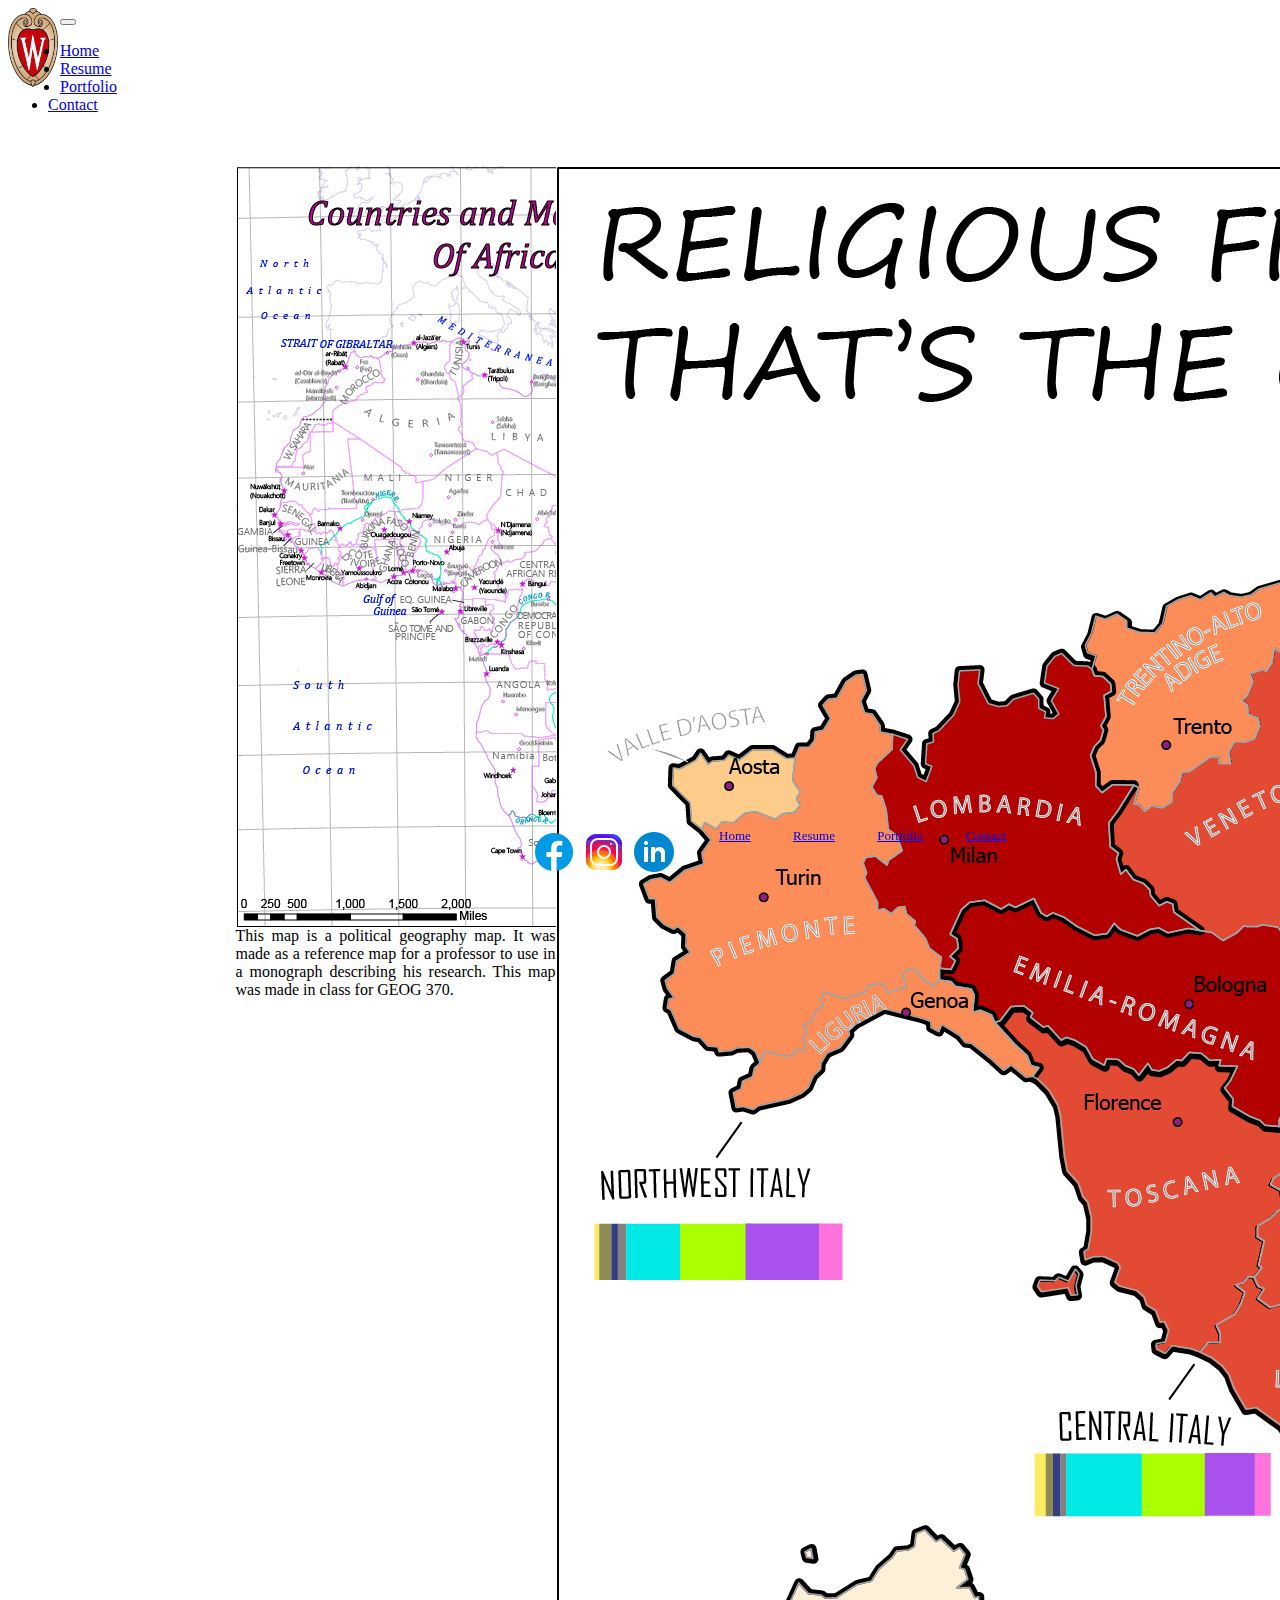
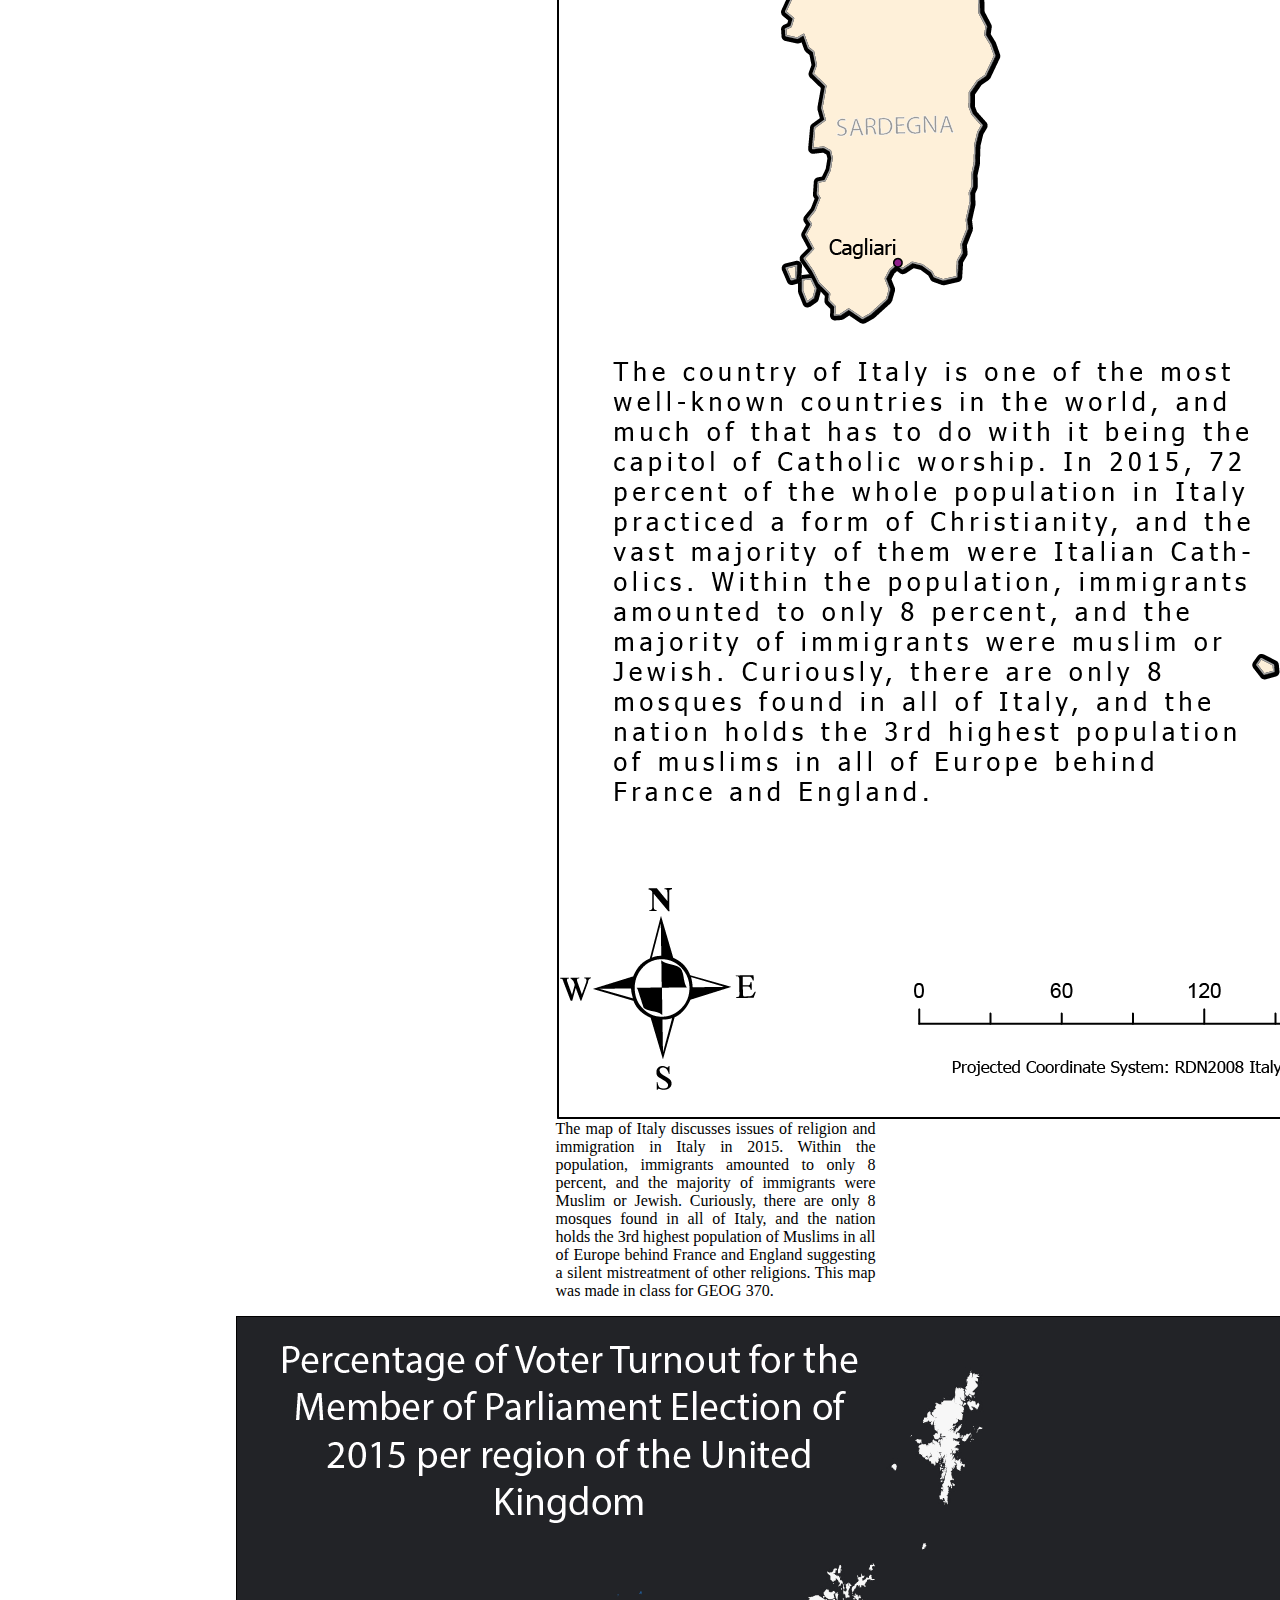
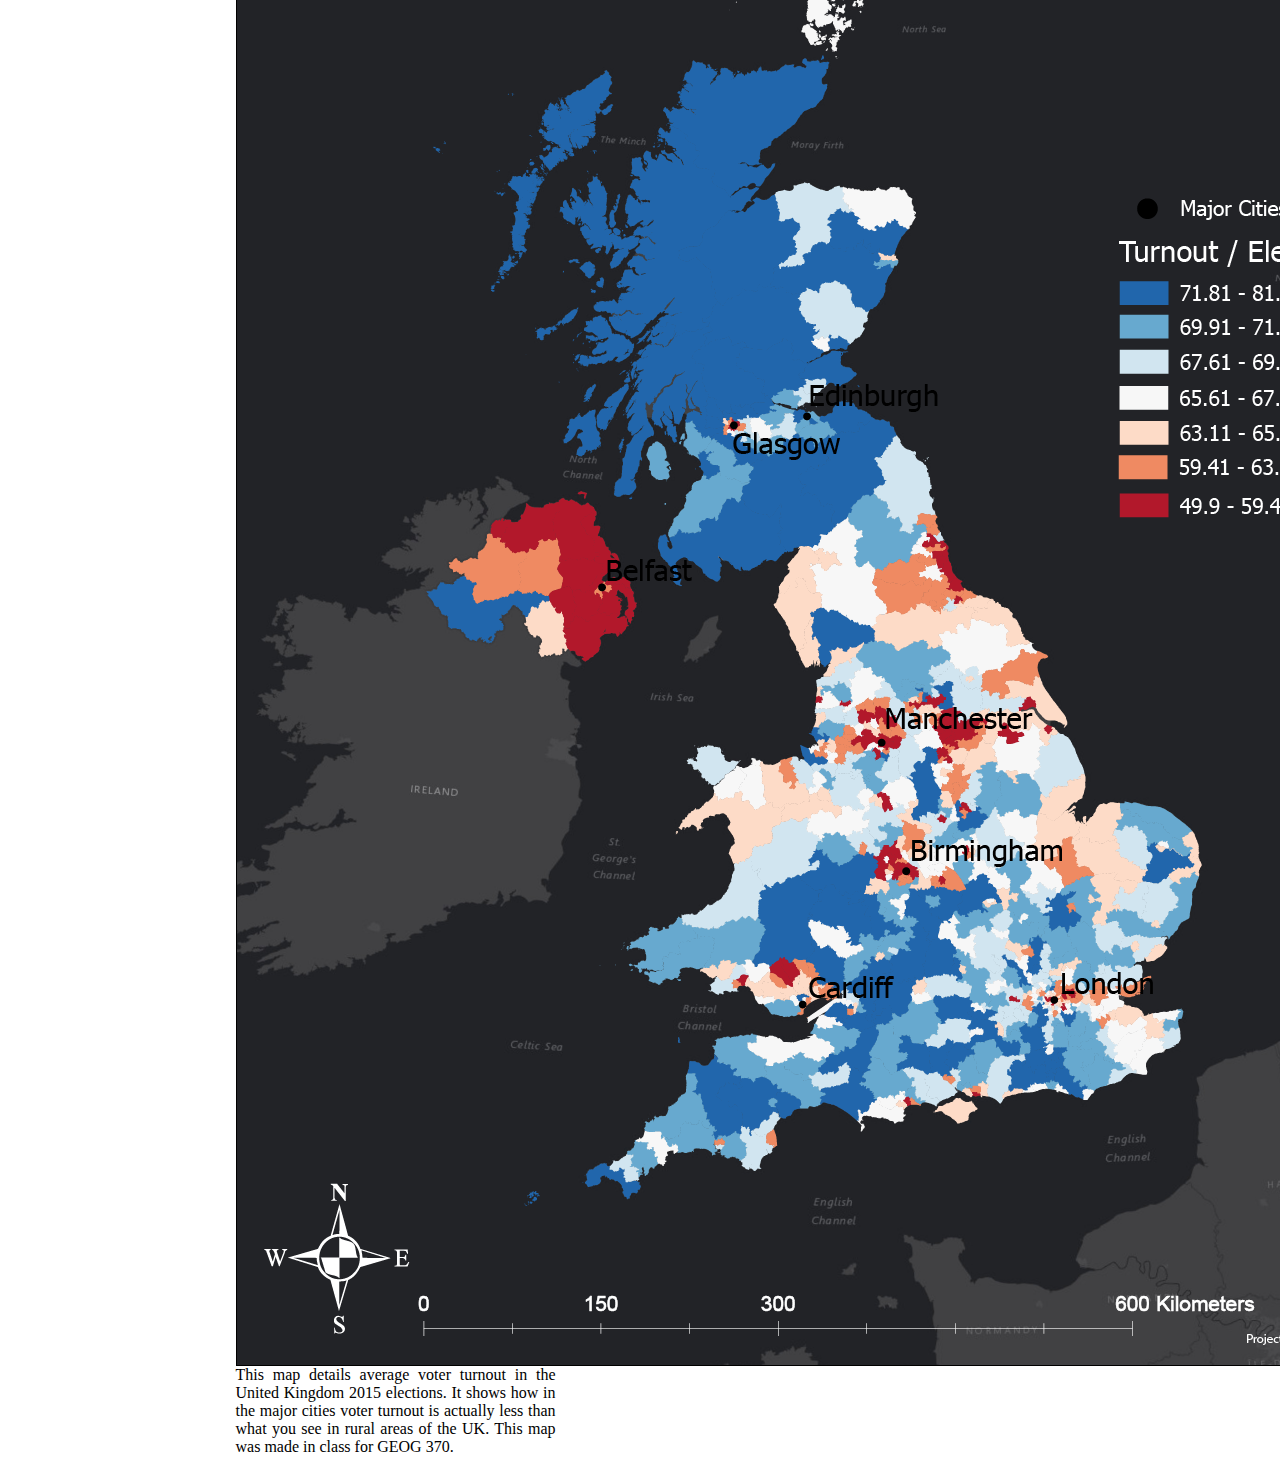
==== portfolio.html @ b7adf0a5 "Resume and contact done for the most part, portfolio still a work in progress" ====
<!doctype html>
<html lang="en">
  <head>
    <meta charset="utf-8">
    <meta name="viewport" content="width=device-width, initial-scale=1">
    <title>Simone Tripoli - Porfolio</title>
    <link href="https://cdn.jsdelivr.net/npm/bootstrap@5.2.2/dist/css/bootstrap.min.css" rel="stylesheet" integrity="sha384-Zenh87qX5JnK2Jl0vWa8Ck2rdkQ2Bzep5IDxbcnCeuOxjzrPF/et3URy9Bv1WTRi" crossorigin="anonymous">
    <link href="./css/style.css" rel="stylesheet">
  </head>
  <body>
    <script src="https://cdn.jsdelivr.net/npm/bootstrap@5.2.2/dist/js/bootstrap.bundle.min.js" integrity="sha384-OERcA2EqjJCMA+/3y+gxIOqMEjwtxJY7qPCqsdltbNJuaOe923+mo//f6V8Qbsw3" crossorigin="anonymous"></script>
    <nav class="navbar navbar-expand-lg bg-light">
        <div class="container-fluid">
          <a class="navbar-brand" href="#"><img src="./img/uwcrest.png" width="50px"></a>
          <button class="navbar-toggler" type="button" data-bs-toggle="collapse" data-bs-target="#navbarScroll" aria-controls="navbarScroll" aria-expanded="false" aria-label="Toggle navigation">
            <span class="navbar-toggler-icon"></span>
          </button>
          <div class="collapse navbar-collapse" id="navbarScroll">
            <ul class="navbar-nav me-auto my-2 my-lg-0 navbar-nav-scroll" style="--bs-scroll-height: 100px;">
              <li class="nav-item">
                <a class="nav-link" aria-current="page" href="index.html">Home</a>
              </li>
              <li class="nav-item">
                <a class="nav-link" href="resume.html">Resume</a>
              </li>
              <li class="nav-item">
                <a class="nav-link active" href="portfolio.html">Portfolio</a>
            </li>
               
                <li class="nav-item">
                    <a class="nav-link" href="contact.html">Contact</a>
                </li>
              
            </ul>
          </div>
        </div>
      </nav>
    <br /><br />
      <div class="bio-container" id="main-bio-container">
        <div class="bio-container" id="main-bio-container">
            <div class="card" id="card-africa">
                <img src="./img/Countries of Africa map.png" class="card-img-top" alt="Countries of Africa">
                <div class="card-body">
                  <p class="card-text">This map is a political geography map. It was made as a reference map for a professor to use in a monograph describing his research. This map was made in class for GEOG 370.</p>
                </div>
              </div>
              <div class="card" id="card-italy">
                <img src="./img/ItalyMap.png" class="card-img-top" alt="Map of Italy">
                <div class="card-body">
                  <p class="card-text">The map of Italy discusses issues of religion and immigration in Italy in 2015. Within the population, immigrants amounted to only 8 percent, and the majority of immigrants were Muslim or Jewish. Curiously, there are only 8 mosques found in all of Italy, and the nation holds the 3rd highest population of Muslims in all of Europe behind France and England suggesting a silent mistreatment of other religions. This map was made in class for GEOG 370.</p>
                </div>
              </div>
              <div class="card" id="card-uk">
                <img src="./img/Uk Elections 2015.png" class="card-img-top" alt="Map of UK Elections">
                <div class="card-body">
                  <p class="card-text">This map details average voter turnout in the United Kingdom 2015 elections. It shows how in the major cities voter turnout is actually less than what you see in rural areas of the UK. This map was made in class for GEOG 370.
                </p>
                </div>
              </div>
        </div>
    </div>
    <footer class="bg-light footer">
                <div class="footer-container" >
                    <a class="footer-link" href="index.html">Home</a>
                    <a class="footer-link" href="resume.html">Resume</a>
                    <a class="footer-link" href="contact.html">Portfolio</a>
                    <a class="footer-link" href="contact.html">Contact</a>
                    <img src="./img/facebook.png" href="https://www.facebook.com" alt="My Facebook">
                    <img src="./img/instagram.png" href="https://www.instagram.com" alt="My Instagram">
                    <img src="./img/linkedin.png" href="https://www.linkedin.com" alt="My LinkedIn">
                </div>
            </footer>
  </body>
</html>
---- css/style.css ----
.bio-container{
    width: 80%;
    height: 476px;
    margin: 0 10% 0 10%;
    text-align: justify;
}

img {
    float: left;
    padding-right: 2px;
}
#text-bio-container{
  padding: 0 10% 0 10%;
}

.card{
    float: left;
    width: 20rem;
}

.footer {
    position: fixed;
    bottom: 0;
    width: 100%;
    height: 100px;
  }

  .footer-container {
    margin-left: 40%;
    width: 50%;
    padding: 10px;
    font-size: small;
  }

  iframe{
    float: left;
    margin: 0 10% 0 10%;
}
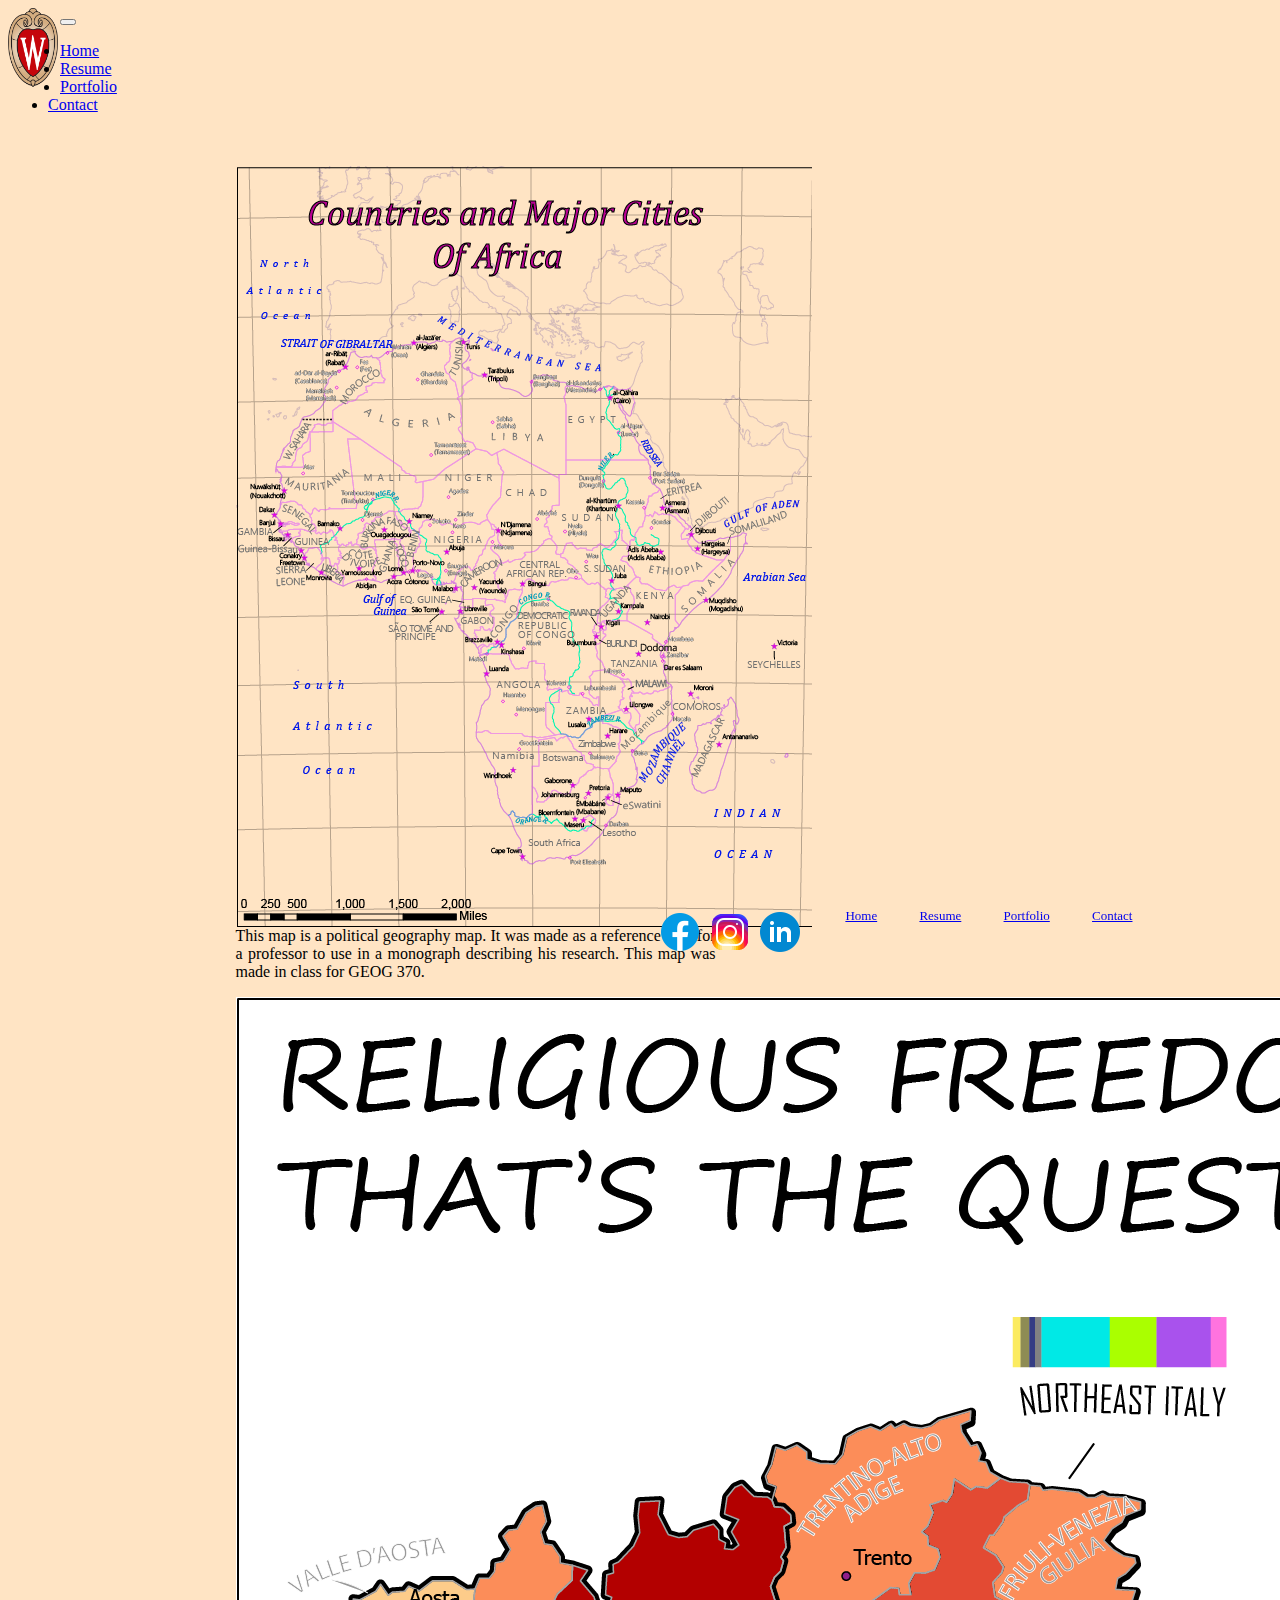
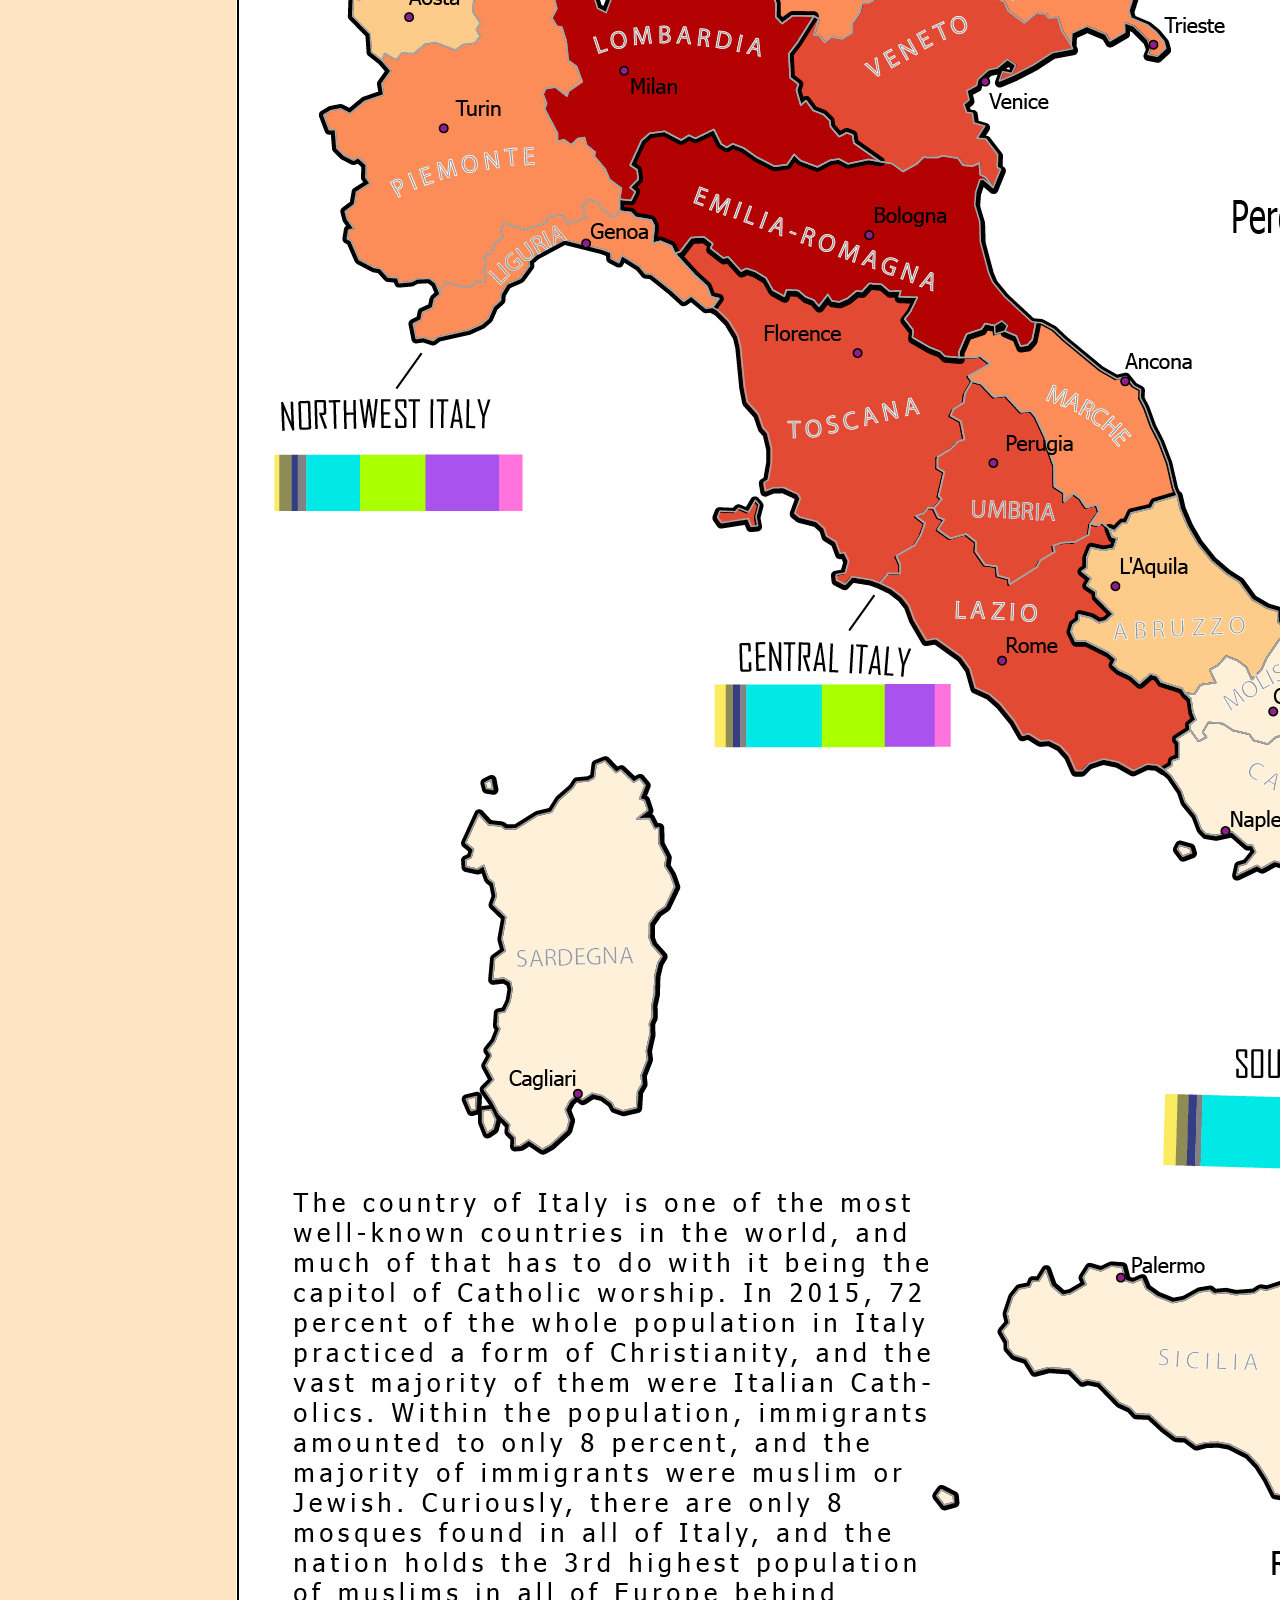
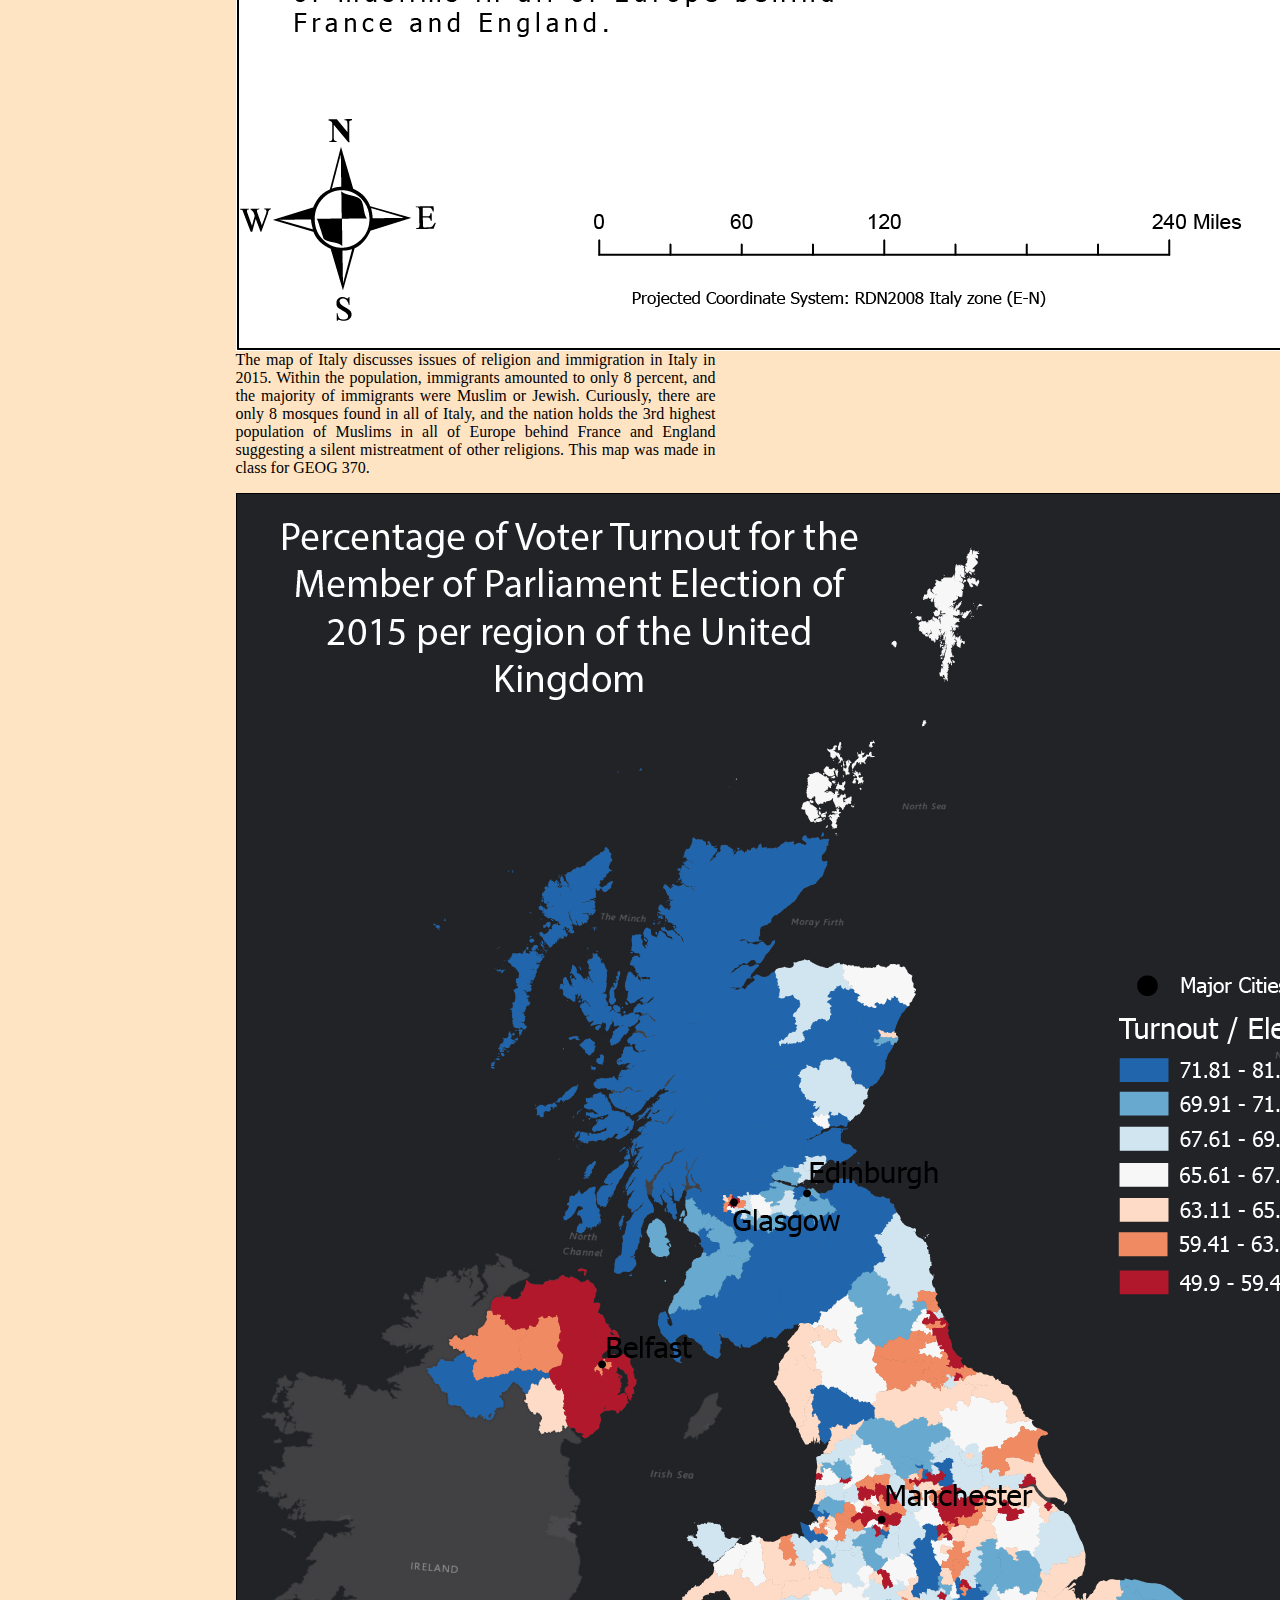
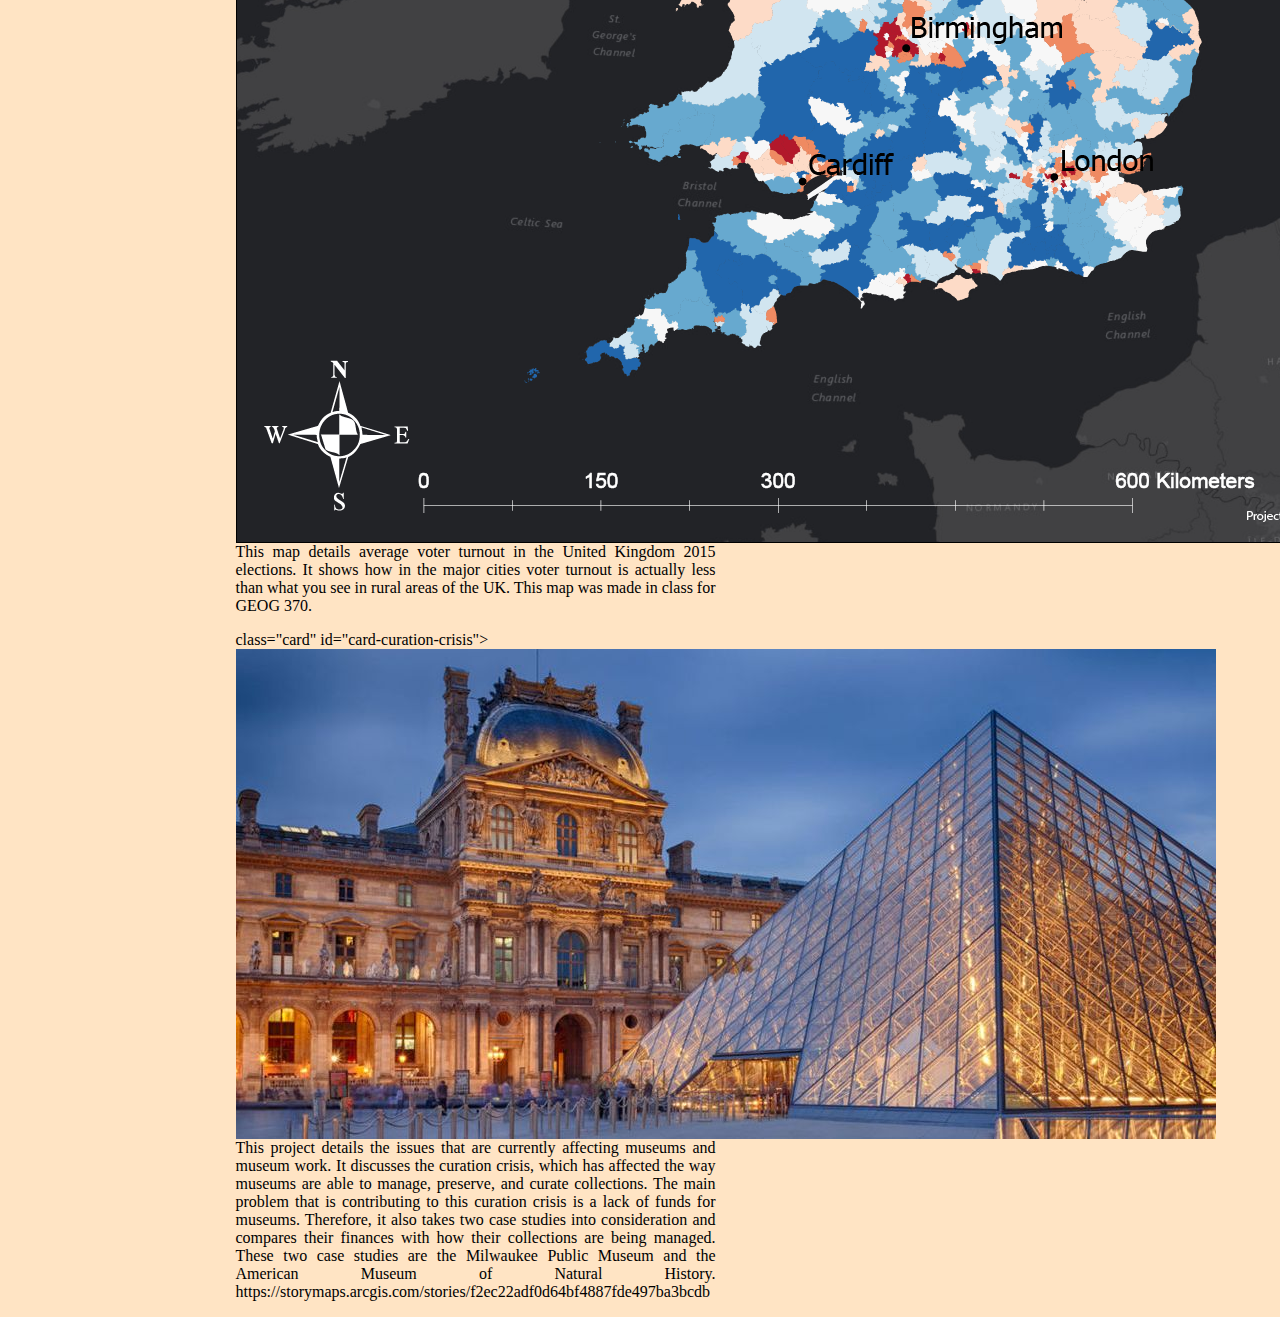
==== commit 448e7a95: "i guess i had some changes?" ====
--- a/portfolio.html
+++ b/portfolio.html
@@ -56,6 +56,12 @@
                   <p class="card-text">This map details average voter turnout in the United Kingdom 2015 elections. It shows how in the major cities voter turnout is actually less than what you see in rural areas of the UK. This map was made in class for GEOG 370.
                 </p>
                 </div>
+              <div> class="card" id="card-curation-crisis">
+                <img src="./img/the louvre.jpeg" class="card-img-top" alt="curation crisis">
+                <div class="card-body">
+                  <p class="card-text">This project details the issues that are currently affecting museums and museum work. It discusses the curation crisis, which has affected the way museums are able to manage, preserve, and curate collections. The main problem that is contributing to this curation crisis is a lack of funds for museums. Therefore, it also takes two case studies into consideration and compares their finances with how their collections are being managed. These two case studies are the Milwaukee Public Museum and the American Museum of Natural History. https://storymaps.arcgis.com/stories/f2ec22adf0d64bf4887fde497ba3bcdb 
+                </p>
+                </div>
               </div>
         </div>
     </div>
--- a/css/style.css
+++ b/css/style.css
@@ -15,19 +15,19 @@
 
 .card{
     float: left;
-    width: 20rem;
+    width: 30rem;
 }
 
 .footer {
     position: fixed;
     bottom: 0;
     width: 100%;
-    height: 100px;
+    height: 20px;
   }
 
   .footer-container {
     margin-left: 40%;
-    width: 50%;
+    width: 100%;
     padding: 10px;
     font-size: small;
   }
@@ -35,4 +35,8 @@
   iframe{
     float: left;
     margin: 0 10% 0 10%;
+}
+
+body {
+    background-color: bisque;
 }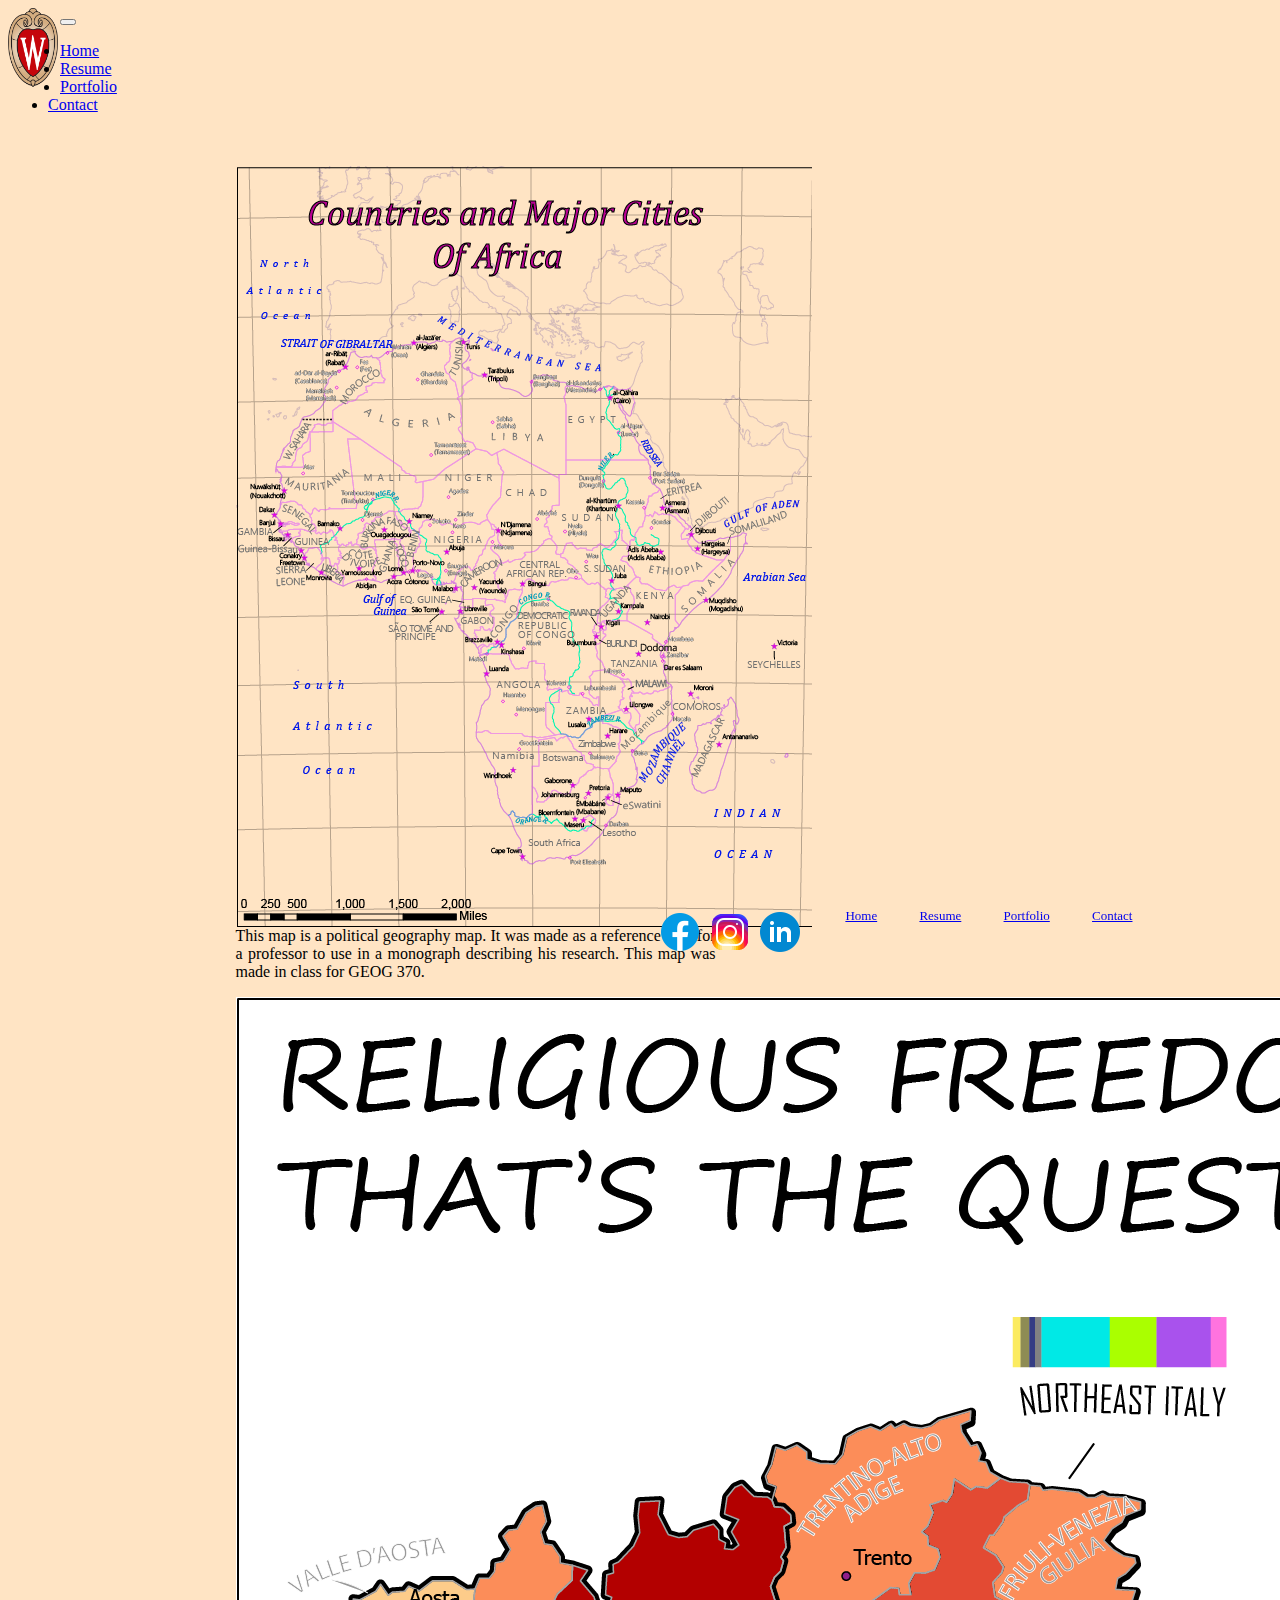
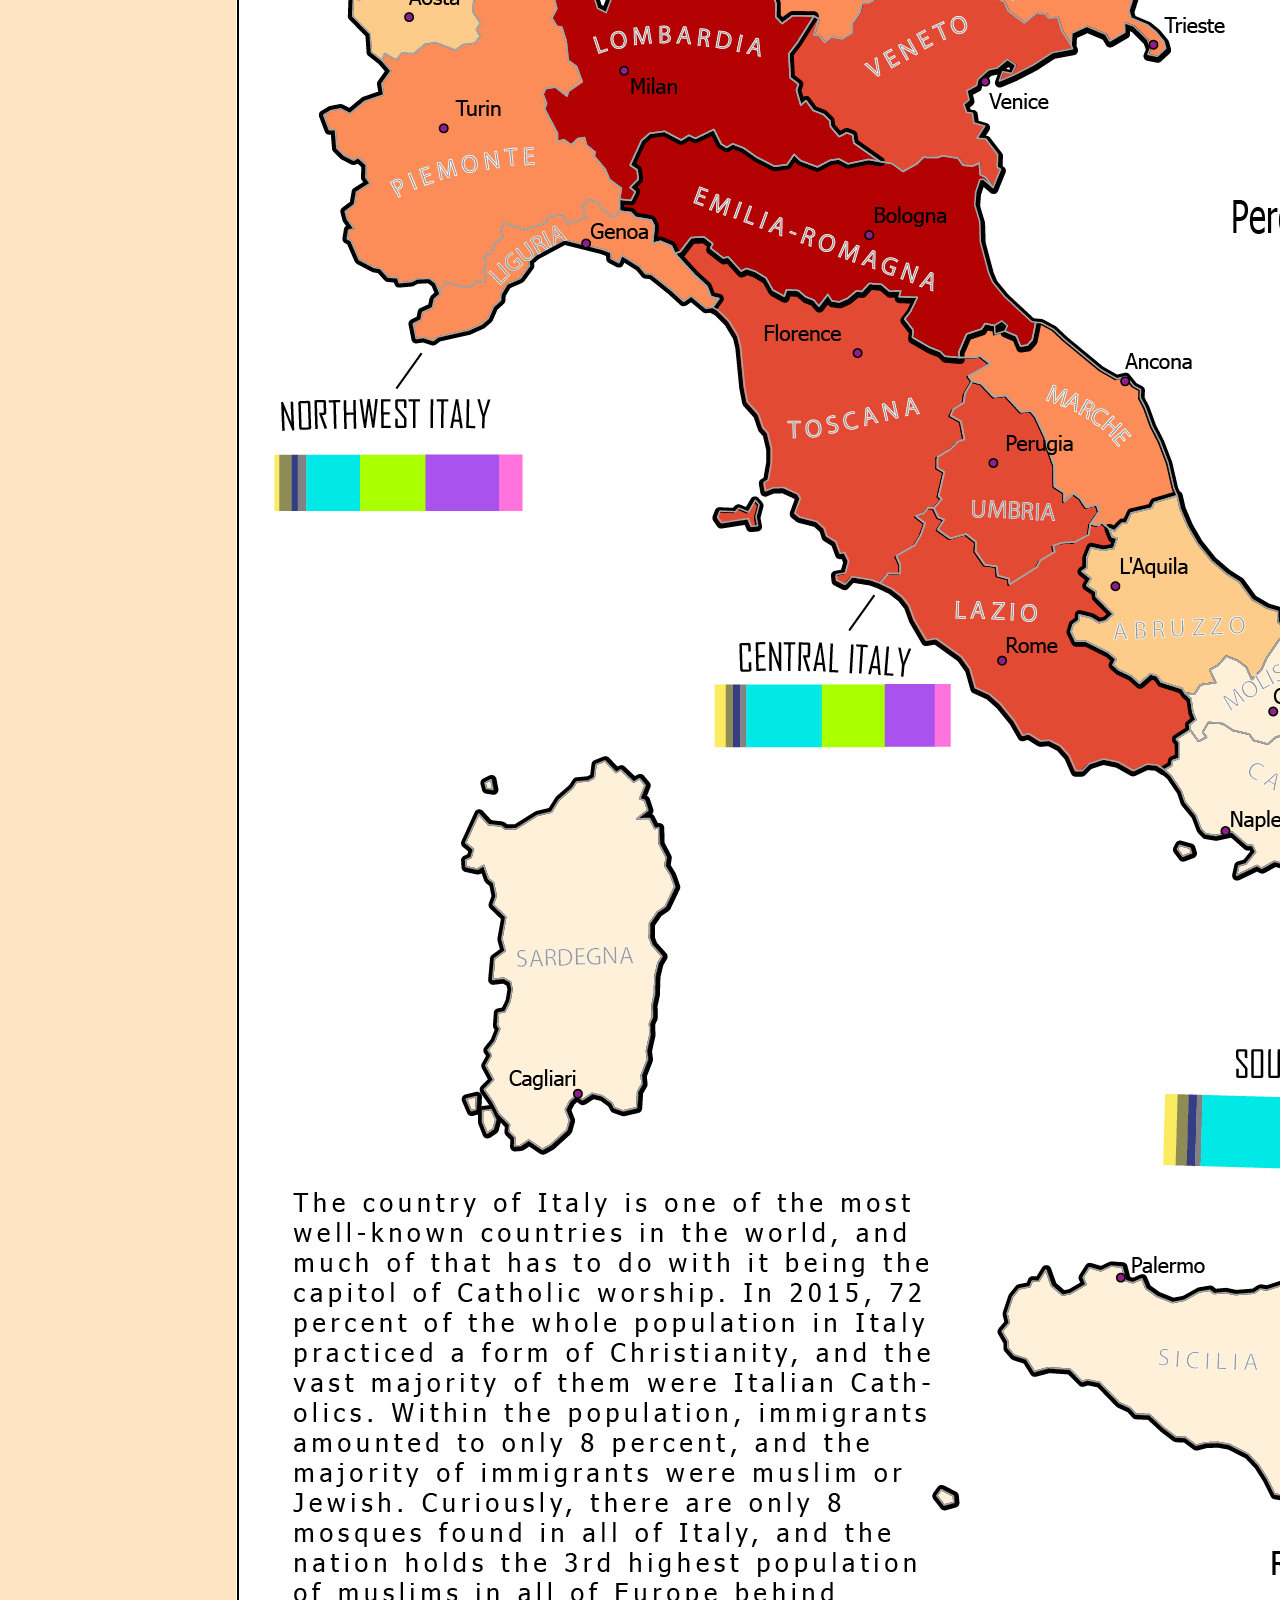
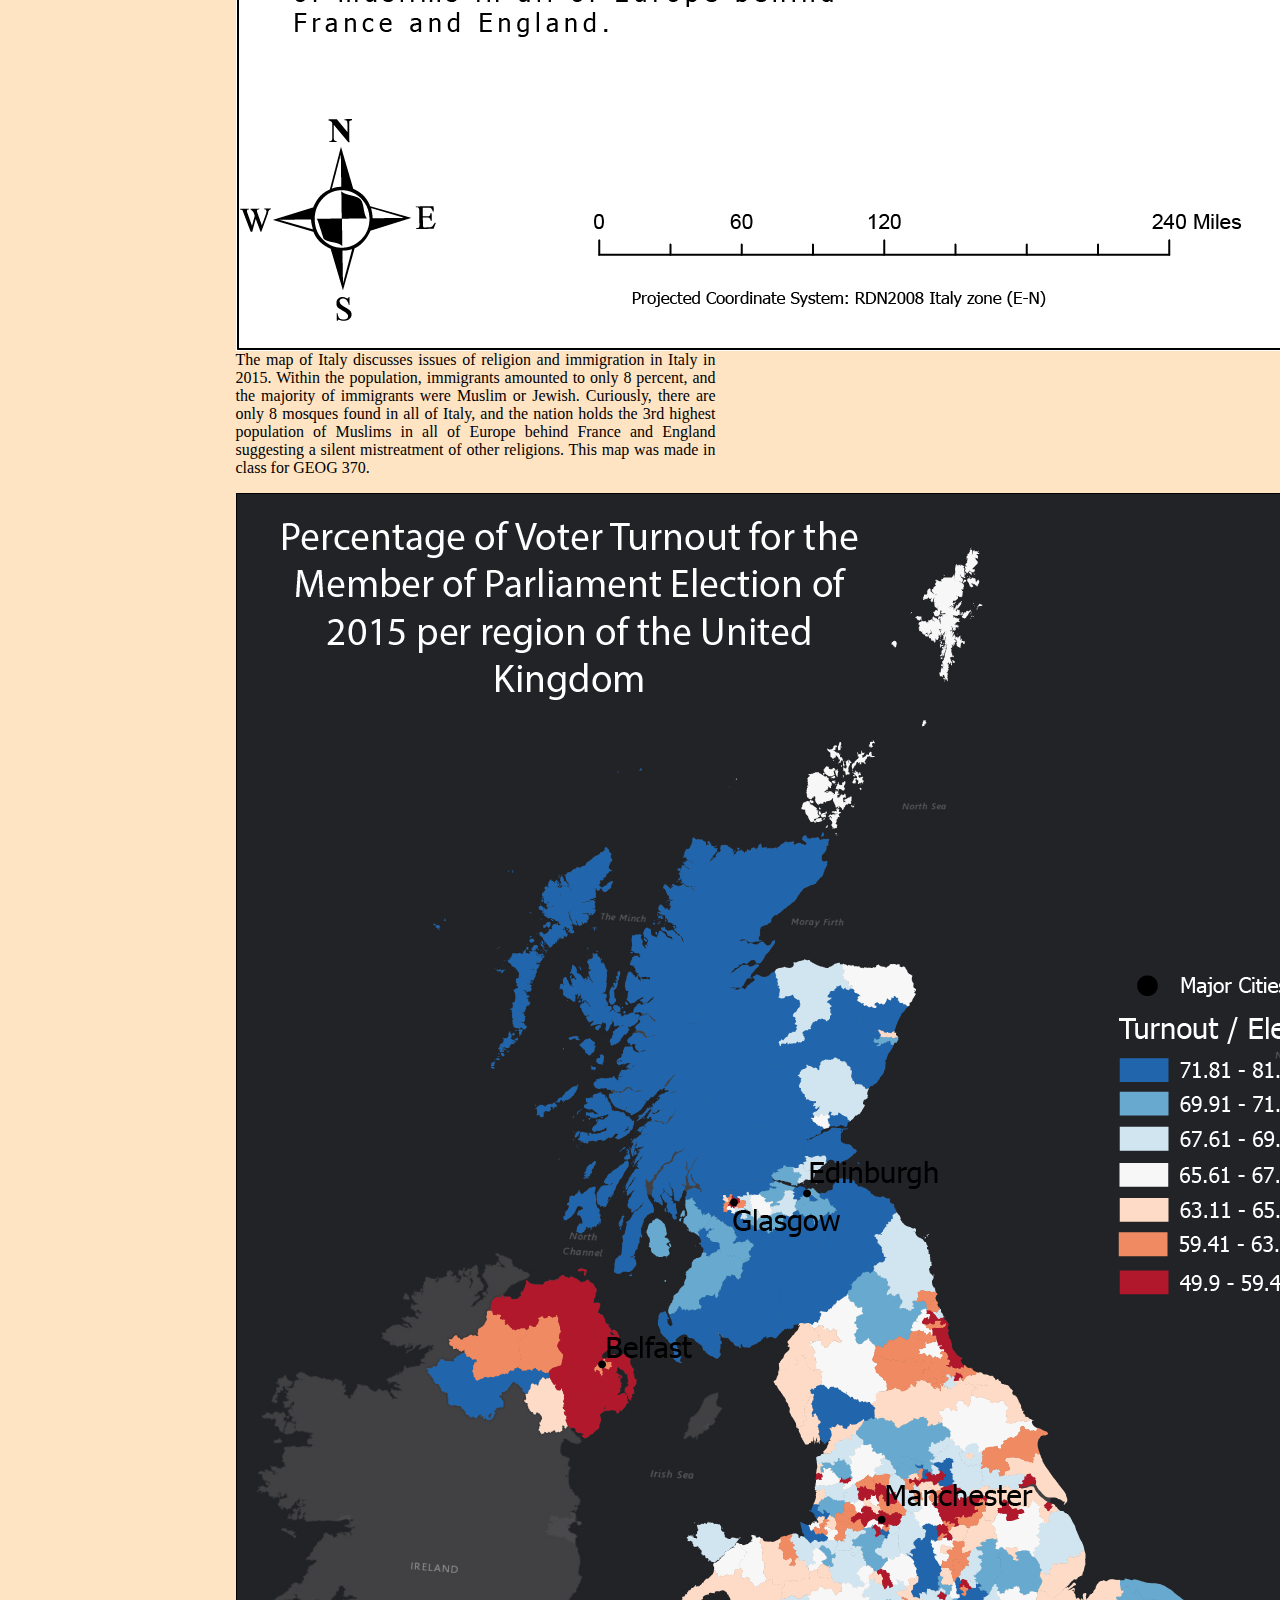
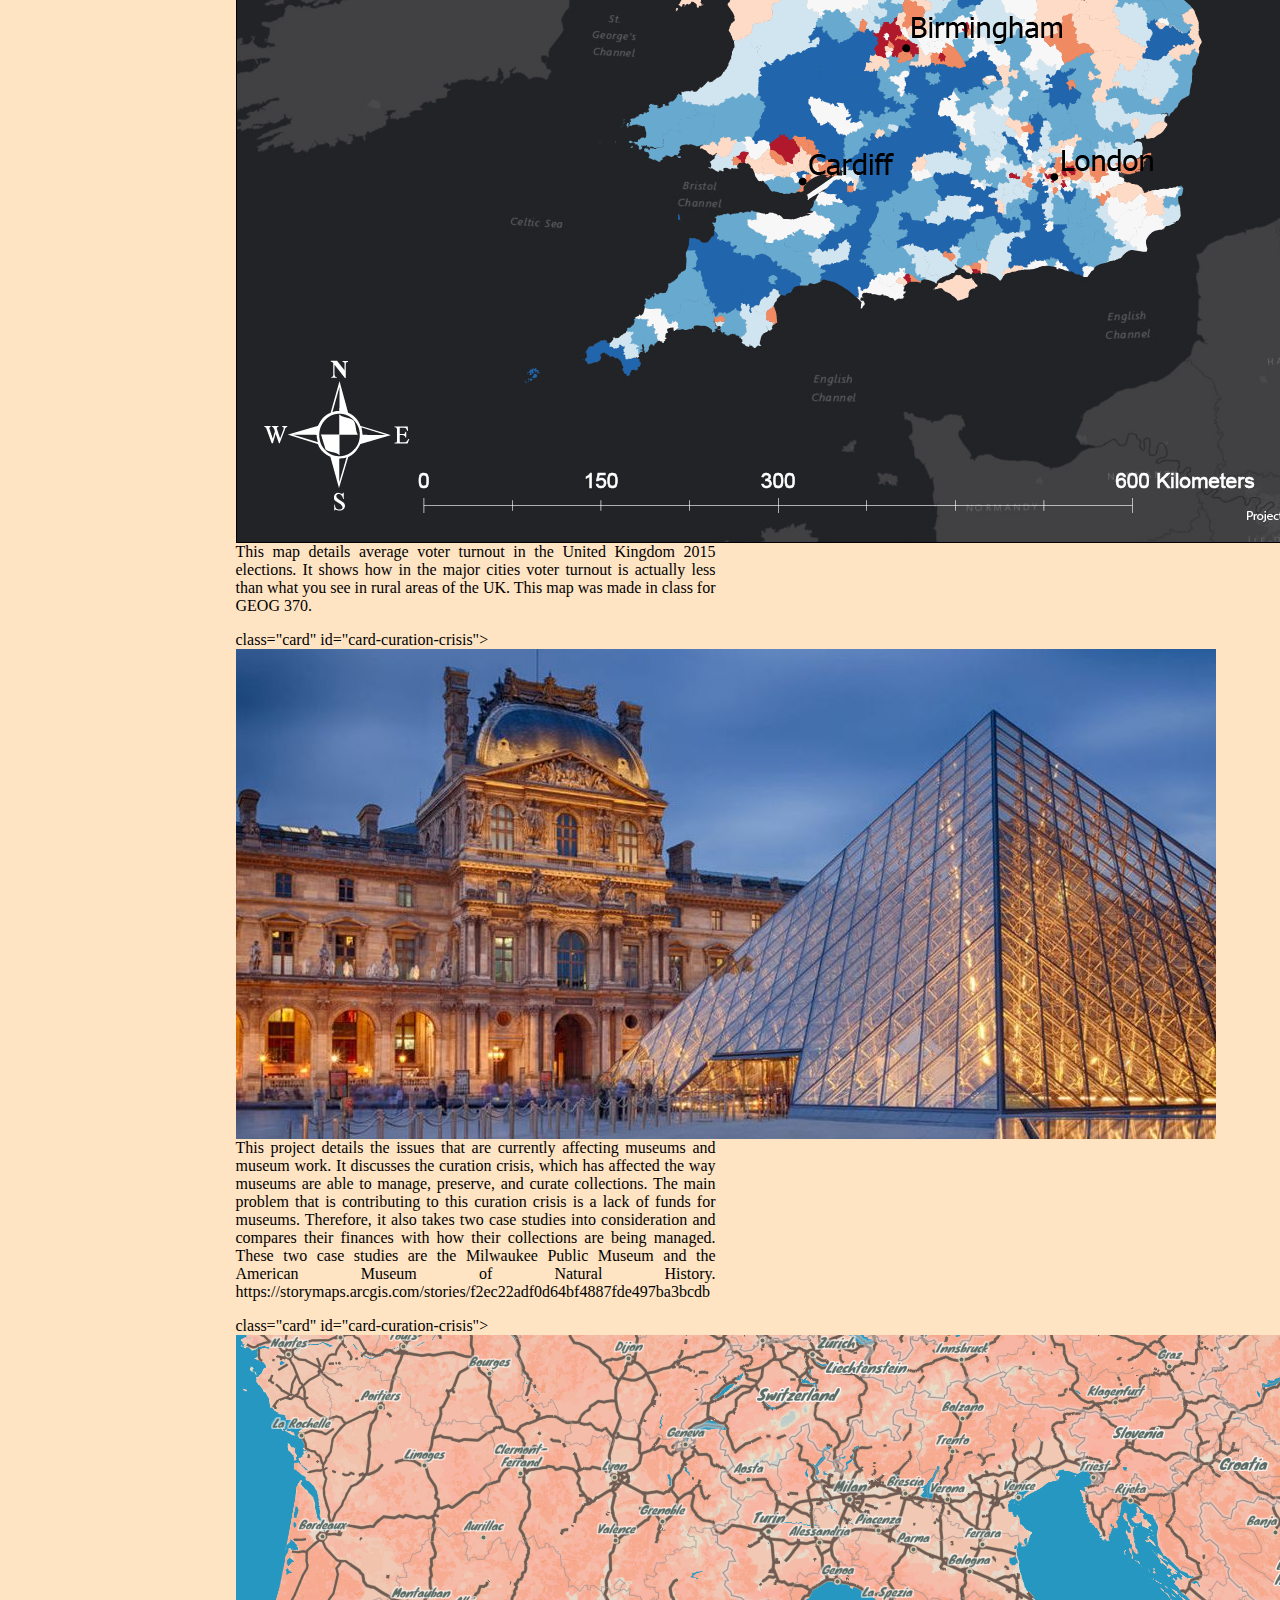
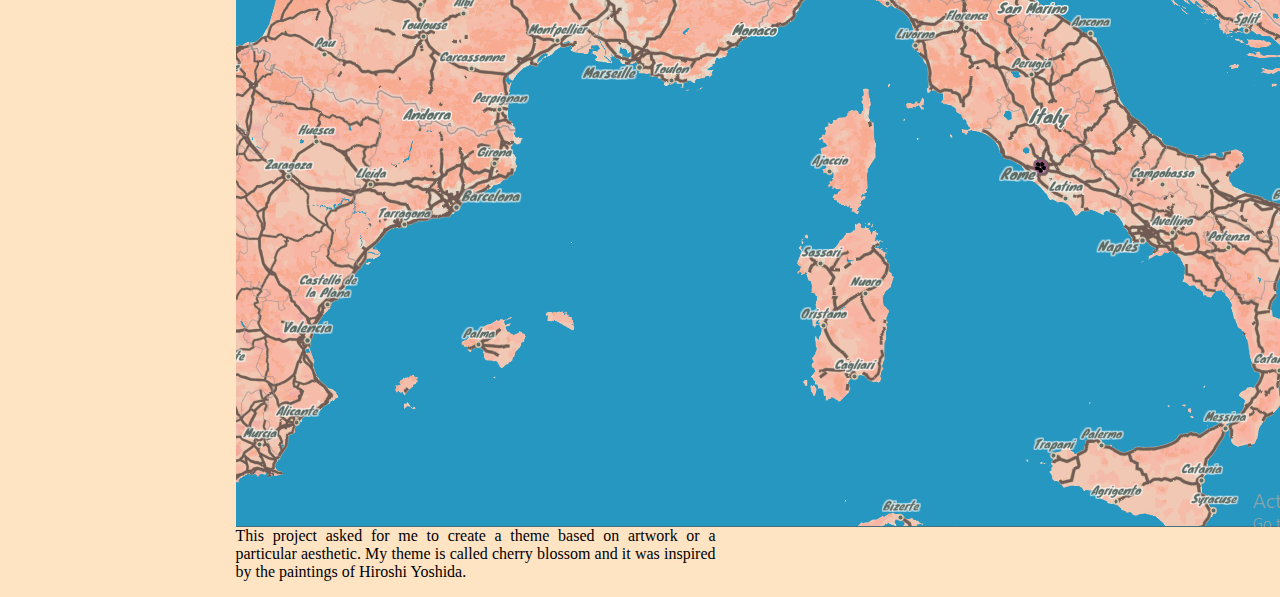
==== commit 107ef64a: "added lab 3" ====
--- a/portfolio.html
+++ b/portfolio.html
@@ -63,6 +63,13 @@
                 </p>
                 </div>
               </div>
+              <div> class="card" id="card-curation-crisis">
+                <img src="./img/CBTitlePNG.PNG" class="card-img-top" alt="curation crisis">
+                <div class="card-body">
+                  <p class="card-text">This project asked for me to create a theme based on artwork or a particular aesthetic. My theme is called cherry blossom and it was inspired by the paintings of Hiroshi Yoshida.
+                </p>
+                </div>
+              </div>
         </div>
     </div>
     <footer class="bg-light footer">
